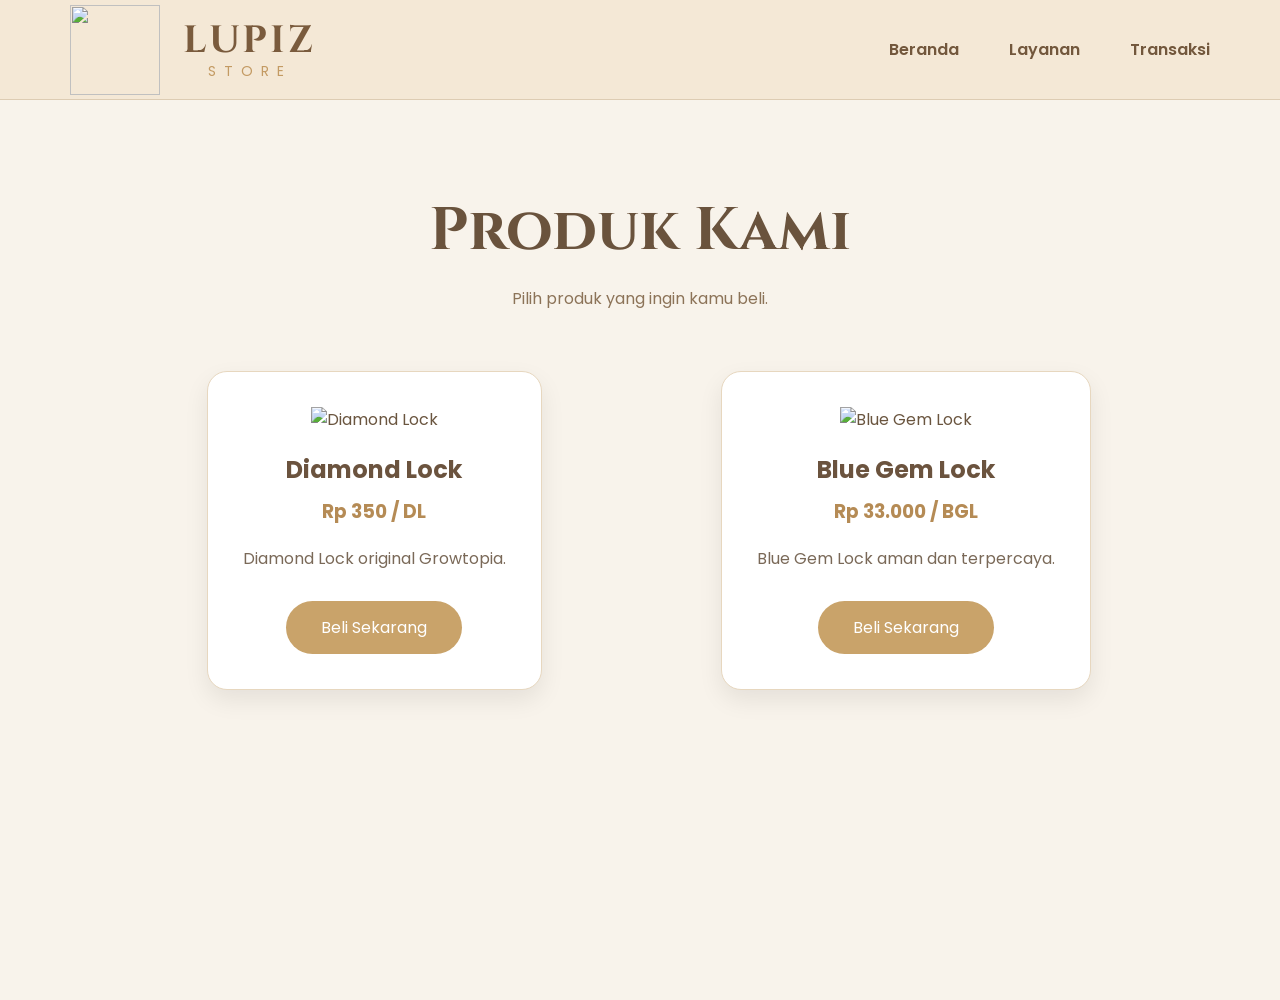
==== transaksi.html @ 0f0ad0d8 "Add files via upload" ====
<!DOCTYPE html>
<html lang="id">

<head>

    <meta charset="UTF-8">
    <meta name="viewport" content="width=device-width, initial-scale=1.0">

    <title>Transaksi - Lupiz Store</title>

    <link rel="preconnect" href="https://fonts.googleapis.com">
    <link rel="preconnect" href="https://fonts.gstatic.com" crossorigin>

    <link href="https://fonts.googleapis.com/css2?family=Poppins:wght@300;400;500;600&family=Cinzel:wght@700&display=swap" rel="stylesheet">

    <link rel="stylesheet" href="store.css">

</head>

<body>

<header>

    <div class="logo">

        <img src="d:\Lupiz\New folder\logo.png">

        <div class="logo-text">
            <h2>LUPIZ</h2>
            <span>STORE</span>
        </div>

    </div>

    <nav>

        <a href="index.html">Beranda</a>
        <a href="layanan.html">Layanan</a>
        <a href="transaksi.html">Transaksi</a>

    </nav>

</header>

<section class="product">

    <h1>Produk Kami</h1>

    <p>Pilih produk yang ingin kamu beli.</p>

    <div class="product-container">

        <!-- Produk 1 -->

        <div class="card">

            <img src="d:\Lupiz\lupizstore\DL.jpg" alt="Diamond Lock">

            <h2>Diamond Lock</h2>

            <h3>Rp 350 / DL</h3>

            <p>
                Diamond Lock original Growtopia.
            </p>

            <a href="https://wa.me/62818564800?text=Halo%20saya%20ingin%20membeli%20Diamond%20Lock"
               target="_blank">

                Beli Sekarang

            </a>

        </div>

        <!-- Produk 2 -->

        <div class="card">

            <img src="d:\Lupiz\lupizstore\BGL.jpg" alt="Blue Gem Lock">

            <h2>Blue Gem Lock</h2>

            <h3>Rp 33.000 / BGL</h3>

            <p>
                Blue Gem Lock aman dan terpercaya.
            </p>

            <a href="https://wa.me/62818564800?text=Halo%20saya%20ingin%20membeli%20Blue%20Gem%20Lock"
               target="_blank">

                Beli Sekarang

            </a>

        </div>

    </div>

</section>

</body>
</html>
---- store.css ----
*{
    margin:0;
    padding:0;
    box-sizing:border-box;
}

body{

    font-family:'Poppins',sans-serif;

    background:#F8F3EB;

    color:#6A553F;

}

/*===================== NAVBAR =====================*/

header{

    width:100%;
    height:100px;

    background:#F4E8D6;

    display:flex;

    justify-content:space-between;

    align-items:center;

    padding:0 70px;

    border-bottom:1px solid #DDCCB3;

}

.logo{

    display:flex;

    align-items:center;

    gap:23px;

}

.logo img{

    width:90px;

    height:90px;

    object-fit:contain;

}

.logo-text{

    line-height:1;

}

.logo-text h2{

    font-family:'Cinzel',serif;

    font-size:38px;

    letter-spacing:3px;

    color:#7A5B3D;

}

.logo-text span{

    display:block;

    text-align:center;

    margin-top:4px;

    letter-spacing:8px;

    font-size:14px;

    color:#C39A63;

}

nav{

    display:flex;

    gap:50px;

}

nav a{

    text-decoration:none;

    color:#72573C;

    font-weight:600;

    transition:.3s;

}

nav a:hover{

    color:#B58B55;

}

.right{

    display:flex;

    align-items:center;

    gap:18px;

}

button{

    background:#C9A36A;

    color:white;

    border:none;

    border-radius:40px;

    padding:15px 28px;

    font-size:15px;

    cursor:pointer;

    transition:.3s;

}

button:hover{

    background:#B18B56;

}

.language{

    display:flex;

    overflow:hidden;

    border-radius:35px;

    border:1px solid #C9A36A;

}

.language span{

    padding:14px 18px;

}

.language .active{

    background:#C9A36A;

    color:white;

}

/*===================== HERO =====================*/

.hero{

    height:calc(100vh - 100px);

    display:flex;

    justify-content:center;

    align-items:center;

    text-align:center;

    position:relative;

    overflow:hidden;

    background:

    linear-gradient(180deg,#FBF7F1,#F4E8D6);

}

/* Grid */

.hero::before{

    content:"";

    position:absolute;

    inset:0;

    background-image:

    linear-gradient(rgba(201,163,106,.12) 1px, transparent 1px),

    linear-gradient(90deg, rgba(201,163,106,.12) 1px, transparent 1px);

    background-size:60px 60px;

}

/* Glow */

.hero::after{

    content:"";

    position:absolute;

    width:700px;

    height:700px;

    background:white;

    border-radius:50%;

    filter:blur(120px);

    opacity:.7;

}

.content{

    position:relative;

    z-index:2;

}

.content h1{

    font-family:'Cinzel',serif;

    font-size:92px;

    line-height:1.05;

    color:#6C513A;

}

.content p{

    margin-top:30px;

    font-size:18px;

    color:#8A735B;

}

.buttons{

    margin-top:55px;

    display:flex;

    justify-content:center;

    gap:25px;

}

.buttons a{

    text-decoration:none;

    padding:18px 38px;

    border-radius:45px;

    font-weight:600;

    transition:.3s;

}

.btn-primary{

    background:#C9A36A;

    color:white;

    box-shadow:0 12px 30px rgba(183,144,86,.3);

}

.btn-primary:hover{

    transform:translateY(-4px);

}

.btn-secondary{

    border:2px solid #C9A36A;

    color:#A88457;

    background:white;

}

.btn-secondary:hover{

    background:#C9A36A;

    color:white;

}

/*======================*/

.service{

padding:100px 10%;

text-align:center;

background:#F8F3EB;

min-height:100vh;

}

.service h1{

font-family:'Cinzel',serif;

font-size:60px;

color:#6B513A;

margin-bottom:20px;

}

.service>p{

color:#8B755B;

margin-bottom:50px;

font-size:18px;

}

.card{

max-width:650px;

margin:auto;

background:white;

padding:45px;

border-radius:20px;

box-shadow:0 15px 35px rgba(0,0,0,.08);

border:1px solid #E7D7BF;

}

.card h2{

margin-bottom:15px;

color:#6B513A;

}

.card p{

margin-bottom:30px;

color:#7D6952;

}

.wa-button{

display:inline-block;

padding:16px 35px;

background:#25D366;

color:white;

text-decoration:none;

font-weight:600;

border-radius:40px;

transition:.3s;

}

.wa-button:hover{

background:#1ebd5a;

transform:translateY(-4px);

}

.info{

display:grid;

grid-template-columns:repeat(3,1fr);

gap:30px;

margin-top:60px;

}

.box{

background:white;

padding:30px;

border-radius:18px;

box-shadow:0 10px 25px rgba(0,0,0,.06);

border:1px solid #E7D7BF;

}

.box h3{

margin-bottom:15px;

color:#6B513A;

}

.box ul{

list-style:none;

}

.box li{

padding:8px 0;

color:#7A6958;

}

.box p{

margin:8px 0;

color:#7A6958;

}

@media(max-width:900px){

.info{

grid-template-columns:1fr;

}

.service h1{

font-size:42px;

}

}

/*======================
      TRANSAKSI
======================*/

.product{

    padding:90px 10%;

    text-align:center;

    background:#F8F3EB;

    min-height:100vh;

}

.product h1{

    font-family:'Cinzel',serif;

    font-size:60px;

    color:#6A533D;

}

.product p{

    margin-top:15px;

    color:#8C7358;

}

.product-container{

    display:grid;

    grid-template-columns:repeat(2,1fr);

    gap:40px;

    margin-top:60px;

}

.card{

    background:white;

    padding:35px;

    border-radius:20px;

    border:1px solid #E7D7BF;

    box-shadow:0 10px 25px rgba(0,0,0,.08);

    transition:.3s;

}

.card:hover{

    transform:translateY(-8px);

}

.card img{

    width:140px;

    margin-bottom:20px;

}

.card h2{

    color:#6B533E;

    margin-bottom:10px;

}

.card h3{

    color:#B58B55;

    margin-bottom:20px;

}

.card p{

    margin-bottom:30px;

    color:#7A6958;

}

.card a{

    display:inline-block;

    padding:14px 35px;

    background:#C9A36A;

    color:white;

    text-decoration:none;

    border-radius:40px;

    transition:.3s;

}

.card a:hover{

    background:#B18B56;

}

@media(max-width:900px){

.product-container{

grid-template-columns:1fr;

}

.product h1{

font-size:42px;

}

}
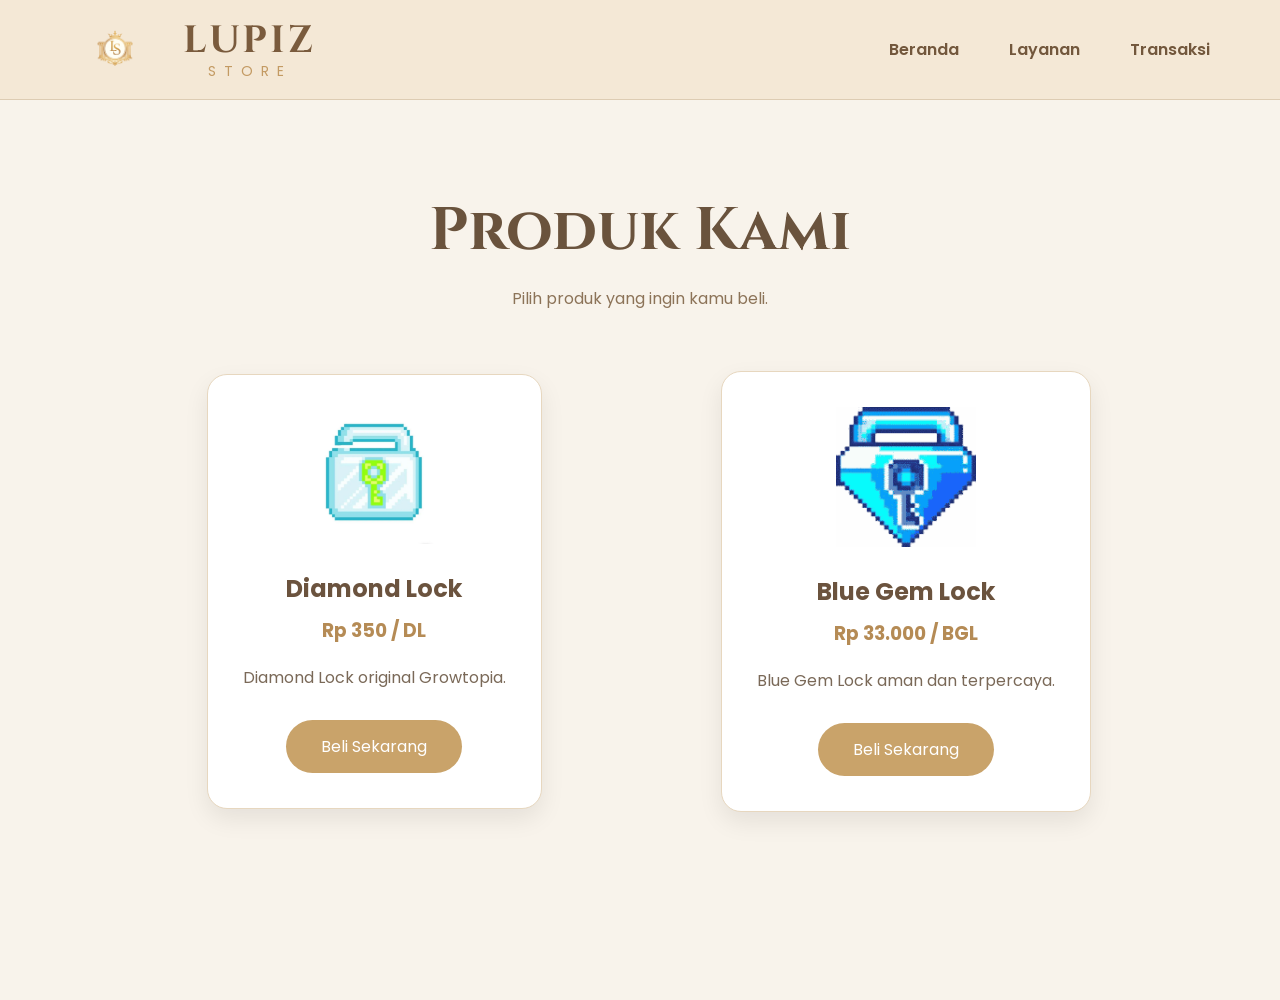
==== commit 68614f72: "Update transaksi.html" ====
--- a/transaksi.html
+++ b/transaksi.html
@@ -23,7 +23,7 @@
 
     <div class="logo">
 
-        <img src="d:\Lupiz\New folder\logo.png">
+        <img src="logo.png">
 
         <div class="logo-text">
             <h2>LUPIZ</h2>
@@ -54,7 +54,7 @@
 
         <div class="card">
 
-            <img src="d:\Lupiz\lupizstore\DL.jpg" alt="Diamond Lock">
+            <img src="DL.jpg" alt="Diamond Lock">
 
             <h2>Diamond Lock</h2>
 
@@ -77,7 +77,7 @@
 
         <div class="card">
 
-            <img src="d:\Lupiz\lupizstore\BGL.jpg" alt="Blue Gem Lock">
+            <img src="BGL.jpg" alt="Blue Gem Lock">
 
             <h2>Blue Gem Lock</h2>
 
@@ -101,4 +101,4 @@
 </section>
 
 </body>
-</html>+</html>
